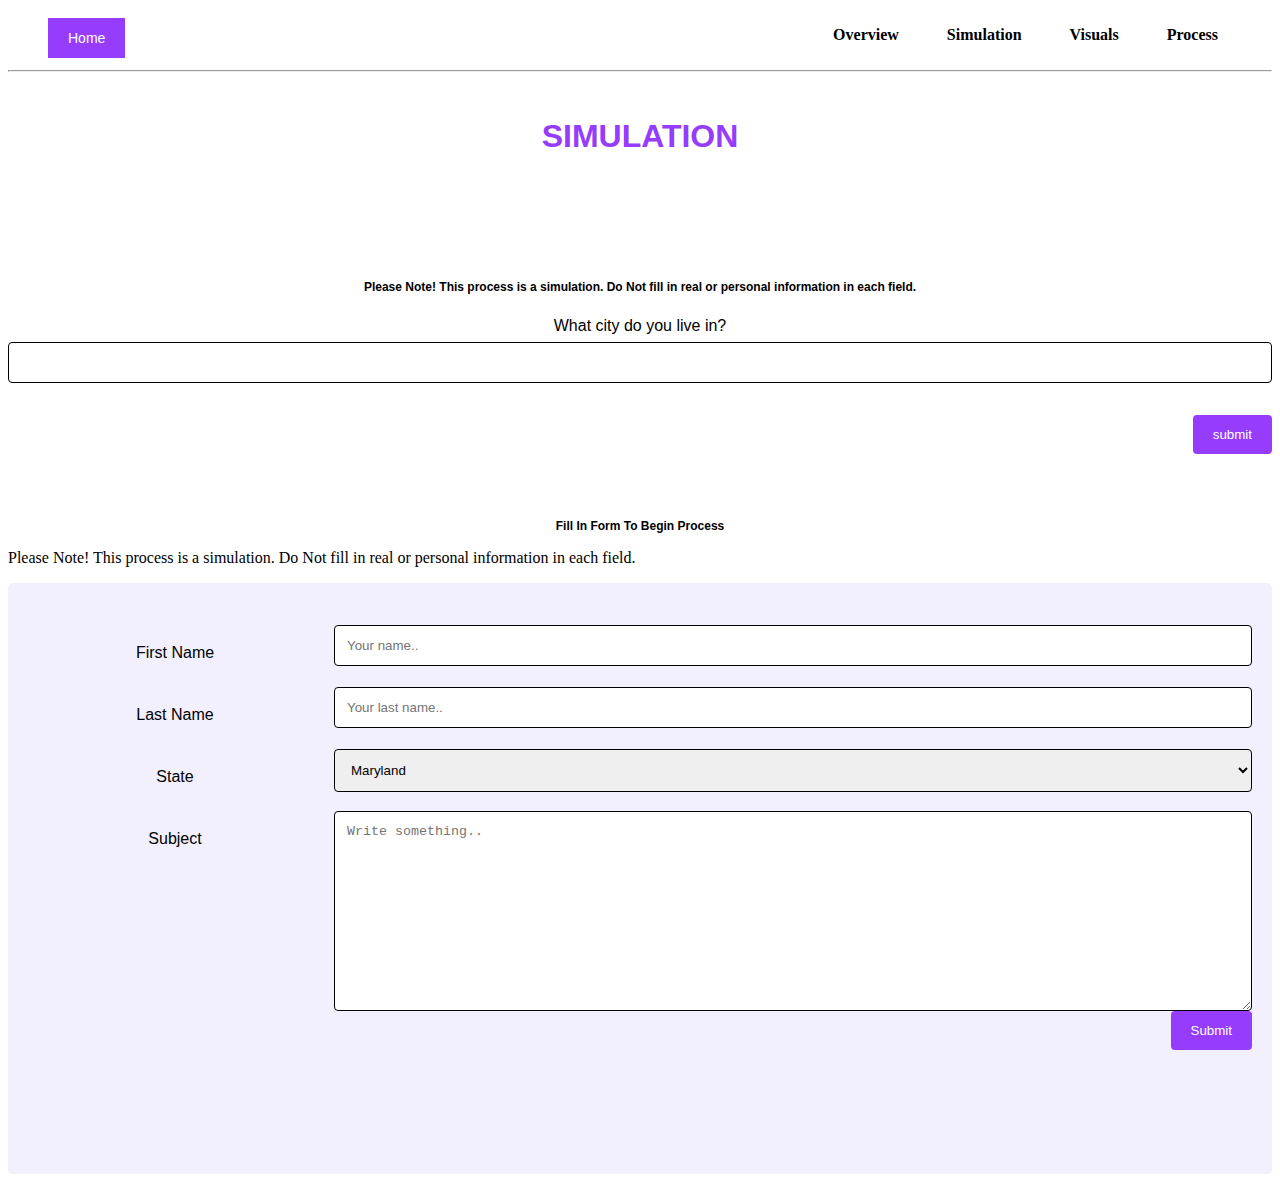
==== form1.html @ e7f319cc "Traceable" ====
<html>

<head>

  <meta charset='utf-8'/>
  <meta name="viewpoint" content="width=device-width, intial-scale=1.0">

  <ul>
    <button href="index.html" class="button">Home</button>
    <li><a href="../Website Design/ProcessPage.html">Process</a></li>
    <li><a href="#Visuals">Visuals</a></li>
    <li><a href="../Website Design/form1.html">Simulation</a></li>
    <li><a href="../Website Design/Overview.html">Overview</a></li>
  </ul>

  <hr></hr>

  <h1>SIMULATION</h1>

<h2> Please Note! This process is a simulation. Do Not fill in real or personal
     information in each field. </h2>

  <link rel="stylesheet" href="style2.css">
 </head>

<body>

  <form action="/action_page.php">
    What city do you live in?<br>
    <input type="text" name="Response" value="">
    <br><br>
    <input type="submit" value="submit">
</form>

<h2>Fill In Form To Begin Process</h2>
<p>Please Note! This process is a simulation. Do Not fill in real or personal
     information in each field.</p>

<div class="container">
  <form action="/action_page.php">
    <div class="row">
      <div class="col-25">
        <label for="fname">First Name</label>
      </div>
      <div class="col-75">
        <input type="text" id="fname" name="firstname" placeholder="Your name..">
      </div>
    </div>
    <div class="row">
      <div class="col-25">
        <label for="lname">Last Name</label>
      </div>
      <div class="col-75">
        <input type="text" id="lname" name="lastname" placeholder="Your last name..">
      </div>
    </div>
    <div class="row">
      <div class="col-25">
        <label for="State">State</label>
      </div>
      <div class="col-75">
        <select id="State" name="State">
          <option value="Maryland">Maryland</option>
          <option value="canada">Canada</option>
          <option value="usa">USA</option>
        </select>
      </div>
    </div>
    <div class="row">
      <div class="col-25">
        <label for="subject">Subject</label>
      </div>
      <div class="col-75">
        <textarea id="subject" name="subject" placeholder="Write something.." style="height:200px"></textarea>
      </div>
    </div>
    <div class="row">
      <input type="Submit" value="Submit">
    </div>
  </form>
</div>












</body>
---- style2.css ----
.button {
  background-color: #963cfc;
  border: none;
  color: white;
  padding: 12px 20px;
  text-align: center;
  margin-left: 00px;
  margin-right: 200px;
  margin-top: 10px;
  font-size: 14px;
  list-style-type: none;

}

li {
float: right;
font-family: 'clear sans';
font-style:
}

a {
display: inline-block;
padding: 14px;
}

ul {
 list-style-type: none;
 margin: 0;
 padding-right: 30px;
 overflow: hidden;
 font-weight: bold;

}

li {
 float: right;
}

li a {
 display: block;
 color: black;
 text-align: center;
 padding: 18px 24px;
 text-decoration: none;
}

li a:hover {
 color: #963cfc;
}



h1 {
  position: relative;
  margin-bottom: 3.5em;
  margin-top: 1em;
  line-height: 2em;
  text-align:center;
  font-family: sans-serif;
  color: #963cfc;
}

h2 {
  position: relative;
  /* margin-bottom: .5em;
  margin-top: .5em;
  line-height: .5em; */
  text-align:center;
  font-family: sans-serif;
  color: #000000;
  font-size: 12px;
}

form {
  position: relative;
  margin-bottom: 6.5em;
  margin-top: 1em;
  line-height: 2em;
  text-align:center;
  font-family: sans-serif;
  color: #000000;
}

* {
    box-sizing: border-box;
}

input[type=text], select, textarea {
    width: 100%;
    padding: 12px;
    border: 1px solid black;
    border-radius: 4px;
    resize: vertical;
}

label {
    padding: 12px 12px 12px 0;
    display: inline-block;
}

input[type=submit] {
    background-color: #963cfc;
    color: white;
    padding: 12px 20px;
    border: none;
    border-radius: 4px;
    cursor: pointer;
    float: right;
}

input[type=submit]:hover {
    background-color: #77f04a;
}

.container {
    border-radius: 5px;
    background-color: #F2F0FF;
    padding: 20px;
}

.col-25 {
    float: left;
    width: 25%;
    margin-top: 6px;
}

.col-75 {
    float: left;
    width: 75%;
    margin-top: 6px;
}

/* Clear floats after the columns */
.row:after {
    content: "";
    display: table;
    clear: both;
}

::-webkit-scrollbar {width: 6px;}
::-webkit-scrollbar-track {
  background-color: rgba(25, 25, 25, 0.2);

}
::-webkit-scrollbar-thumb {
  background-color:  #963cfc;
}
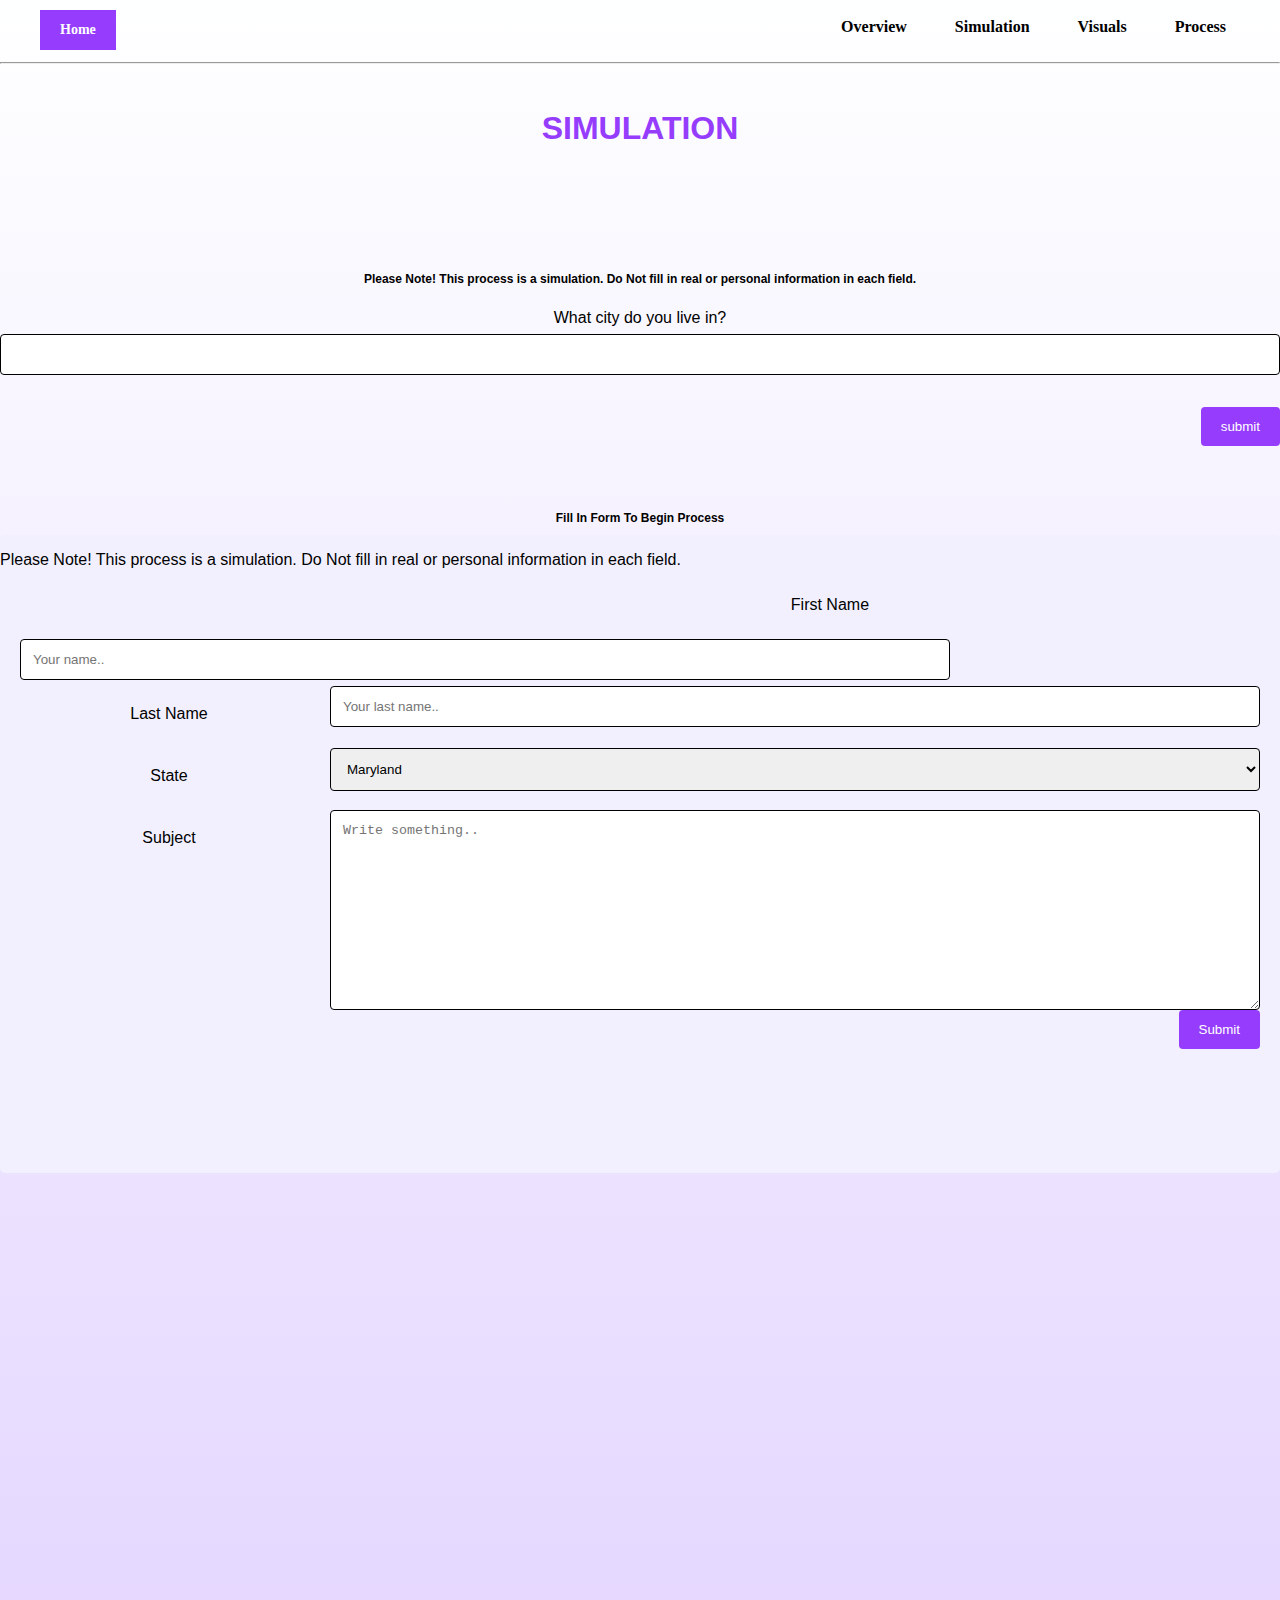
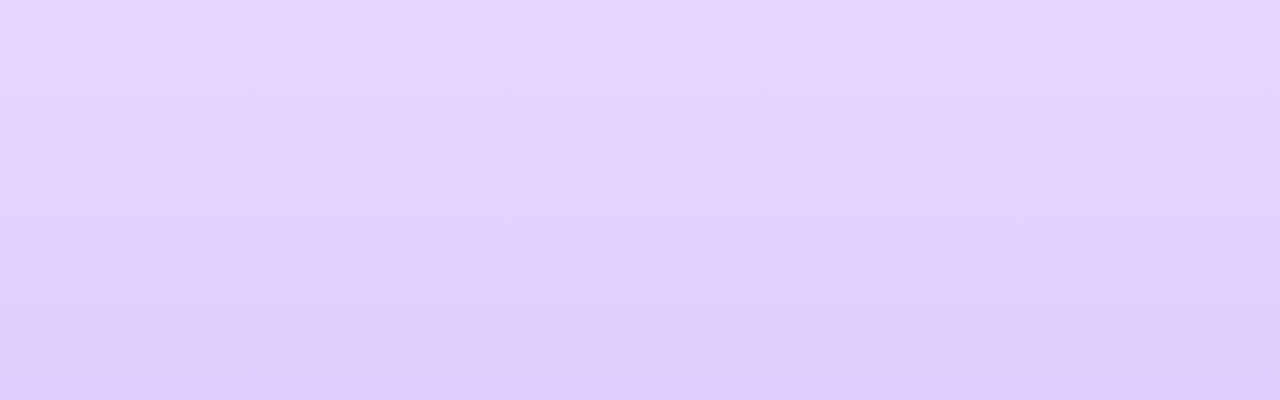
==== commit 31d8455a: "New Updates" ====
--- a/form1.html
+++ b/form1.html
@@ -4,10 +4,12 @@
 <head>
 
   <meta charset='utf-8'/>
-  <meta name="viewpoint" content="width=device-width, intial-scale=1.0">
+  <meta name='viewport' content='initial-scale=1,maximum-scale=1,user-scalable=no' />
+   <link rel="stylesheet" href="stylefinal.css">
+ </head>
 
   <ul>
-    <button href="index.html" class="button">Home</button>
+    <a href="index.html" class="button1">Home</a></button>
     <li><a href="../Website Design/ProcessPage.html">Process</a></li>
     <li><a href="#Visuals">Visuals</a></li>
     <li><a href="../Website Design/form1.html">Simulation</a></li>
@@ -21,8 +23,7 @@
 <h2> Please Note! This process is a simulation. Do Not fill in real or personal
      information in each field. </h2>
 
-  <link rel="stylesheet" href="style2.css">
- </head>
+
 
 <body>
 
--- a/stylefinal.css
+++ b/stylefinal.css
@@ -0,0 +1,356 @@
+html, body {
+  margin: 0;
+  padding: 0;
+}
+body {
+  width: 100%;
+  height: 2000px;
+  background-image: linear-gradient(#FEFFFF, #DFCEFF);
+    hsla(0,0%,0%,.3);
+  }
+  /* .zoom {
+    zoom: 100%;
+  } */
+
+  .button1 {
+    background-color: #963cfc;
+    border: none;
+    text-decoration: none;
+    font-family: 'clear sans';
+    padding: 12px 20px;
+    text-align: center;
+    margin-left: 00px;
+    margin-right: 200px;
+    margin-top: 10px;
+    font-size: 14px;
+    list-style-type: none;
+    color: white;
+  }
+
+
+
+li {
+  float: right;
+  font-family: 'clear sans';
+  font-style:
+}
+
+a {
+  display: inline-block;
+  padding: 14px;
+}
+
+ul {
+   list-style-type: none;
+   margin: 0;
+   padding-right: 30px;
+   overflow: hidden;
+   font-weight: bold;
+
+}
+
+li {
+   float: right;
+}
+
+li a {
+   display: block;
+   color: black;
+   text-align: center;
+   padding: 18px 24px;
+   text-decoration: none;
+}
+
+li a:hover {
+   color: #963cfc;
+}
+
+img {
+  display: block;
+  margin-left: auto;
+  margin-right: auto;
+  margin-top: 150px;
+
+}
+
+$div {
+  width: 100%;
+  height: 100vh;
+  background: #111;
+}
+
+::-webkit-scrollbar {width: 6px;}
+::-webkit-scrollbar-track {
+  background-color: rgba(25, 25, 25, 0.2);
+
+}
+::-webkit-scrollbar-thumb {
+  background-color:  #963cfc;
+}
+
+
+#container {
+  display: flex;
+  align-items: center;
+  justify-content: center;
+}
+
+#scroll-down-container {
+  text-align: center;
+  font-style: normal;
+  font-weight: bold;
+  font-family: sans-serif;
+  font-size: 20px;
+  p{
+    color:black;
+    margin: 0;
+  }
+}
+
+.arrow {
+  display: inline-block;
+  background-color: #963cfc;
+  border-radius: 10px;
+  width:30px;
+  height:4px;
+  position: relative;
+  top: 10px;
+  left: 10px;
+  margin-bottom: 100px;
+}
+
+#point1 {
+  transform-origin: 0% 50%;
+  animation: anim1 .3s ease infinite alternate;
+
+}
+
+#point2 {
+  transform-origin: 100% 50%;
+  animation: anim2 .3s ease infinite alternate;
+}
+
+@keyframes anim1 {
+  from {transform: translateX(7px) rotate(30deg);}
+  to {transform: translateX(4px) rotate(10deg);}
+}
+
+@keyframes anim2 {
+  from {transform: translateX(-7px) rotate(-30deg);}
+  to {transform: translateX(-4px) rotate(-10deg);}
+}
+
+/* .button2 {
+  background-color: #963cfc;
+  border: none;
+  color: white;
+  padding: 12px 20px;
+  text-align: center;
+  margin: 0 auto;
+  font-size: 20px;
+  display: block;
+  list-style-type: none;
+  position: relative;
+
+} */
+
+.button2
+{
+  background-color: #963cfc;
+  border: none;
+
+  padding: 12px 20px;
+  text-align: center;
+  margin: 0 auto;
+  font-size: 20px;
+  display: block;
+
+  list-style-type: none;
+  position: relative;
+}
+
+.button2 a {
+    color: white;
+    text-decoration: none;
+}
+
+/* .button2.relative{
+  top: 50px;
+  position: relative;
+
+} */
+
+h1 {
+  position: relative;
+  margin-bottom: 3.5em;
+  margin-top: 1em;
+  line-height: 2em;
+  text-align:center;
+  font-family: sans-serif;
+  color: #963cfc;
+}
+
+h2 {
+  position: relative;
+  /* margin-bottom: .5em;
+  margin-top: .5em;
+  line-height: .5em; */
+  text-align:center;
+  font-family: sans-serif;
+  color: #000000;
+  font-size: 12px;
+}
+
+form {
+  position: relative;
+  margin-bottom: 6.5em;
+  margin-top: 1em;
+  line-height: 2em;
+  text-align:center;
+  font-family: sans-serif;
+  color: #000000;
+}
+
+* {
+    box-sizing: border-box;
+}
+
+input[type=text], select, textarea {
+    width: 100%;
+    padding: 12px;
+    border: 1px solid black;
+    border-radius: 4px;
+    resize: vertical;
+}
+
+label {
+    padding: 12px 12px 12px 0;
+    display: inline-block;
+}
+
+input[type=submit] {
+    background-color: #963cfc;
+    color: white;
+    padding: 12px 20px;
+    border: none;
+    border-radius: 4px;
+    cursor: pointer;
+    float: right;
+}
+
+input[type=submit]:hover {
+    background-color: #77f04a;
+}
+
+.container {
+    border-radius: 5px;
+    background-color: #F2F0FF;
+    padding: 20px;
+}
+
+.col-25 {
+    float: left;
+    width: 25%;
+    margin-top: 6px;
+}
+
+.col-75 {
+    float: left;
+    width: 75%;
+    margin-top: 6px;
+}
+
+/* Clear floats after the columns */
+.row:after {
+    content: "";
+    display: table;
+    clear: both;
+}
+
+::-webkit-scrollbar {width: 6px;}
+::-webkit-scrollbar-track {
+  background-color: rgba(25, 25, 25, 0.2);
+
+}
+::-webkit-scrollbar-thumb {
+  background-color:  #963cfc;
+}
+
+p {
+   float: left;
+   font-family: sans-serif;
+   font-style: normal;
+   font-weight: normal;
+   font-size: 16px;
+   margin-left: auto;
+   margin-right: auto;
+ }
+
+#wrapper {
+ margin-left: 200px;
+   margin-right: 200px;
+   margin-top: 20px;
+
+}
+ .card {
+ background: #fff;
+ border-radius: 2px;
+ display: inline-block;
+ height: 300px;
+ margin: 1rem;
+ width: 300px;
+ overflow-y: scroll;
+ box-shadow: 0 19px 38px rgba(0,0,0,0.30), 0 15px 12px rgba(0,0,0,0.22);
+ /* word-break: break-all; */
+ text-align: center;
+}
+
+.card-1 {
+ box-shadow: 0 19px 38px rgba(0,0,0,0.30), 0 15px 12px rgba(0,0,0,0.22);
+ transition: all 0.3s cubic-bezier(.25,.8,.25,1);
+ overflow-y: scroll;
+ /* word-break: break-all; */
+ text-align: center;
+
+}
+
+.card-2 {
+ box-shadow: 0 19px 38px rgba(0,0,0,0.30), 0 15px 12px rgba(0,0,0,0.22);
+   transition: all 0.3s cubic-bezier(.25,.8,.25,1);
+   overflow-y: scroll;
+   word-break: break-all;s
+
+}
+
+.card-3 {
+ box-shadow: 0 19px 38px rgba(0,0,0,0.30), 0 15px 12px rgba(0,0,0,0.22);
+ overflow-y: scroll;
+ word-break: break-all;
+}
+
+.card-4{
+ box-shadow: 0 19px 38px rgba(0,0,0,0.30), 0 15px 12px rgba(0,0,0,0.22);
+ overflow-y: scroll;
+ word-break: break-all;
+}
+
+.card-5 {
+ box-shadow: 0 19px 38px rgba(0,0,0,0.30), 0 15px 12px rgba(0,0,0,0.22);
+ overflow-y: scroll;
+ word-break: break-all;
+}
+.card-6 {
+ box-shadow: 0 19px 38px rgba(0,0,0,0.30), 0 15px 12px rgba(0,0,0,0.22);
+ overflow-y: scroll;
+ word-break: break-all;
+}
+
+::-webkit-scrollbar {width: 6px;}
+::-webkit-scrollbar-track {
+ background-color: rgba(25, 25, 25, 0.2);
+
+
+}
+::-webkit-scrollbar-thumb {
+ background-color:  #963cfc;
+}
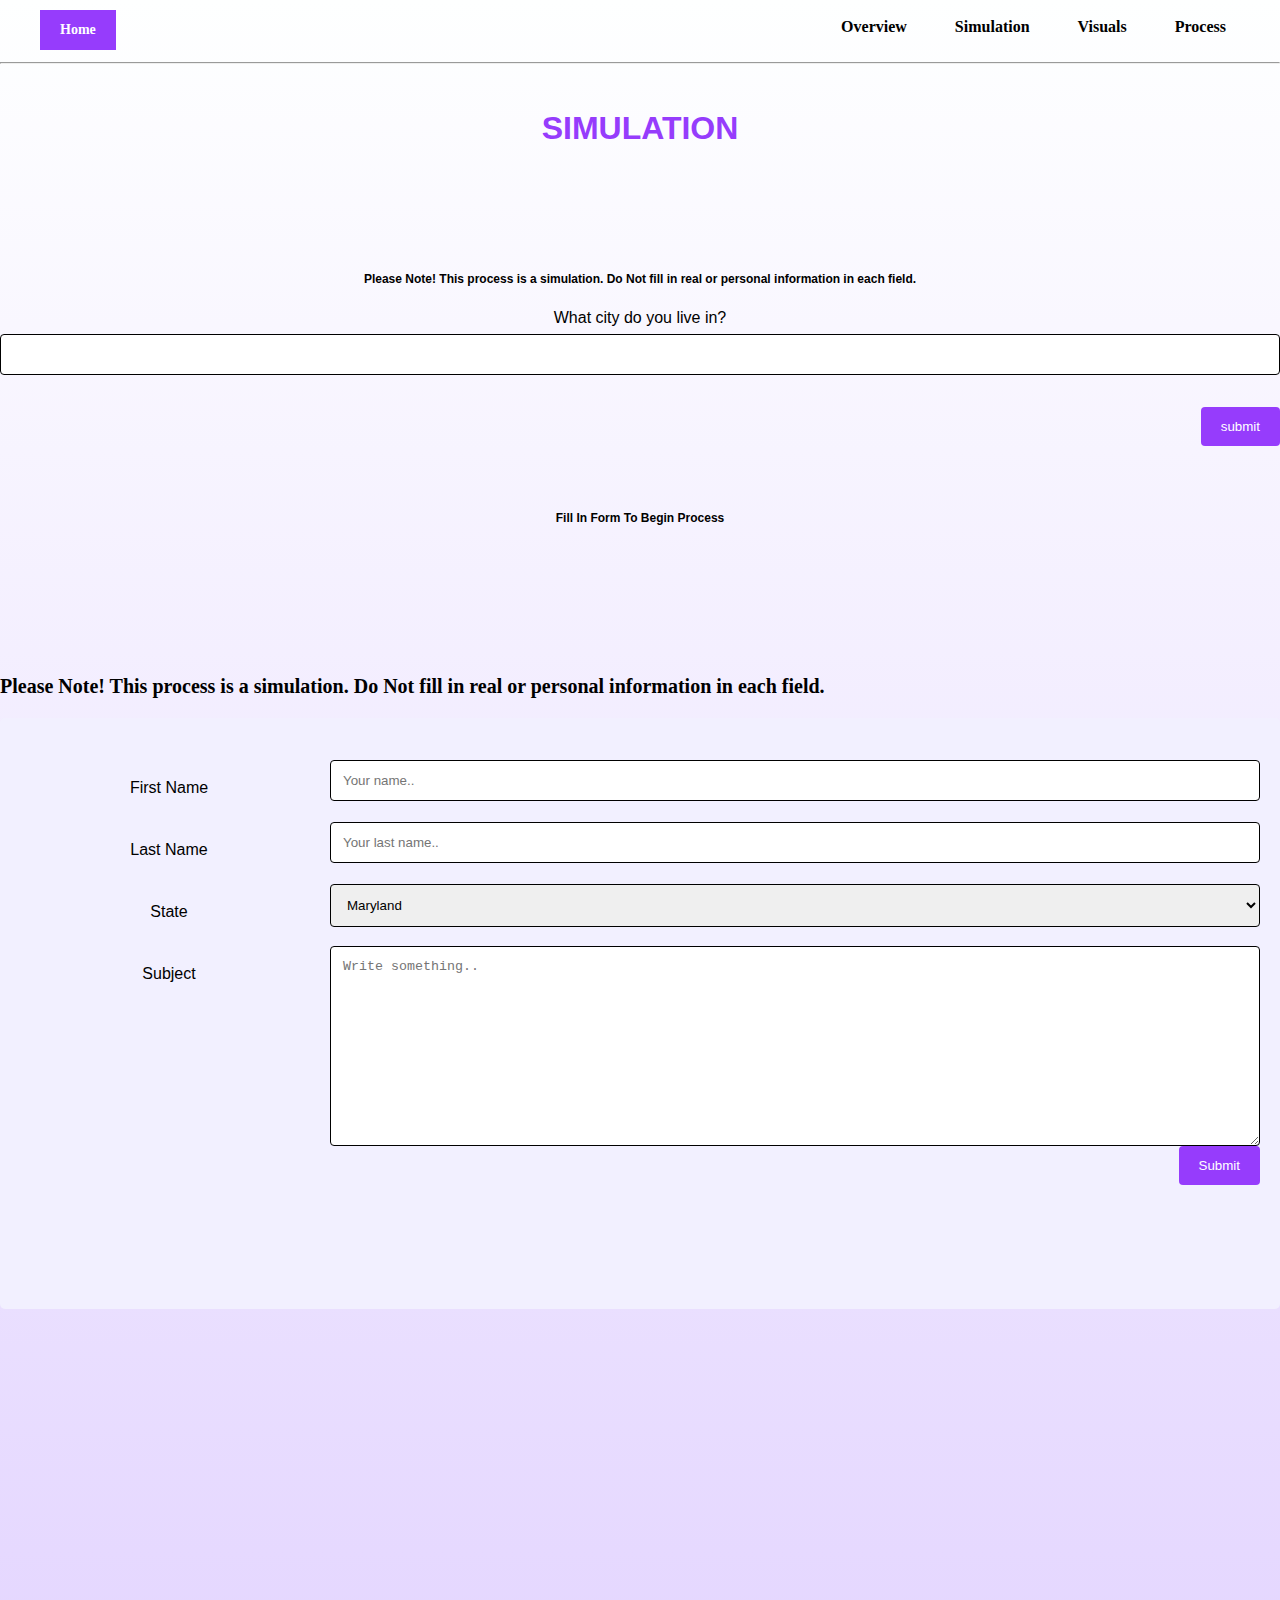
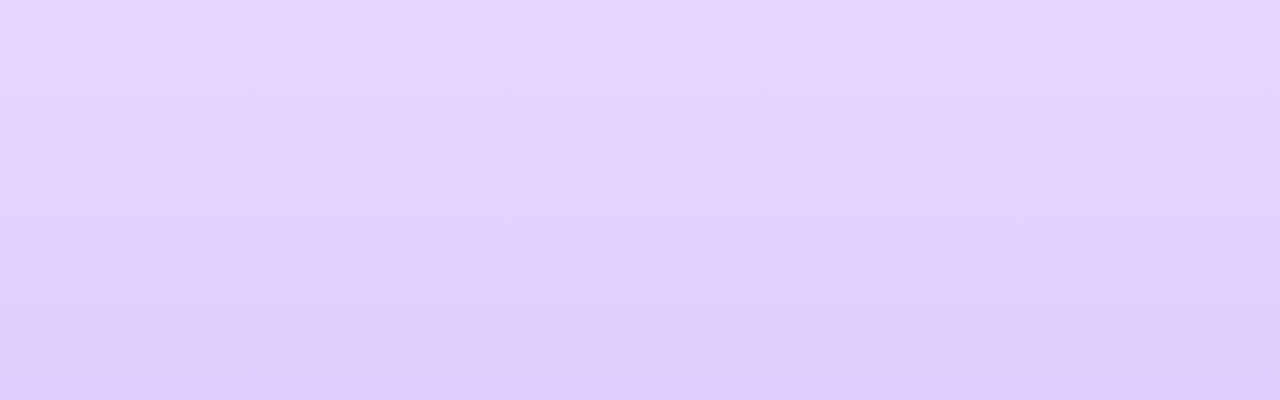
==== commit 6489bfaa: "1:40 updates" ====
--- a/form1.html
+++ b/form1.html
@@ -11,7 +11,7 @@
   <ul>
     <a href="index.html" class="button1">Home</a></button>
     <li><a href="../Website Design/ProcessPage.html">Process</a></li>
-    <li><a href="#Visuals">Visuals</a></li>
+    <li><a href="Visuals.html">Visuals</a></li>
     <li><a href="../Website Design/form1.html">Simulation</a></li>
     <li><a href="../Website Design/Overview.html">Overview</a></li>
   </ul>
--- a/stylefinal.css
+++ b/stylefinal.css
@@ -28,6 +28,7 @@
   }
 
 
+}
 
 li {
   float: right;
@@ -46,6 +47,7 @@
    padding-right: 30px;
    overflow: hidden;
    font-weight: bold;
+   font-family: 'Clear Sans';
 
 }
 
@@ -277,21 +279,52 @@
 }
 
 p {
-   float: left;
-   font-family: sans-serif;
-   font-style: normal;
-   font-weight: normal;
-   font-size: 16px;
-   margin-left: auto;
-   margin-right: auto;
+  font-family: sans-serif;
+  font-style: normal;
+  font-weight: bold;
+  font-size: 20px;
+  font-family: 'clear sans';
+  margin-left: auto;
+  margin-right: auto;
+  margin-top: 150px;
  }
 
 #wrapper {
- margin-left: 200px;
+   margin-left: 200px;
    margin-right: 200px;
    margin-top: 20px;
 
 }
+
+h3 {
+  font-family: 'Clear Sans';
+  font-weight: 300;
+  text-align: center;
+  font-size: 14px;
+  margin-left: 20px;
+  text-align: left;
+}
+
+
+h4 {
+  margin-left: ;
+  font-family:'Clear Sans';
+  display: inline-block;
+  position: relative;
+  margin-bottom: 3.5em;
+  margin-top: 1em;
+  line-height: 2em;
+}
+
+h6 {
+
+  font-family:'Clear Sans';
+  text-align: center;
+  font-weight: 300;
+  font-size: 18px;
+
+}
+
  .card {
  background: #fff;
  border-radius: 2px;
@@ -345,6 +378,47 @@
  word-break: break-all;
 }
 
+.card-7 {
+ box-shadow: 0 19px 38px rgba(0,0,0,0.30), 0 15px 12px rgba(0,0,0,0.22);
+ overflow-y: scroll;
+ word-break: break-all;
+}
+.card-8 {
+ box-shadow: 0 19px 38px rgba(0,0,0,0.30), 0 15px 12px rgba(0,0,0,0.22);
+ overflow-y: scroll;
+ word-break: break-all;
+}
+
+.card-9 {
+ box-shadow: 0 19px 38px rgba(0,0,0,0.30), 0 15px 12px rgba(0,0,0,0.22);
+ overflow-y: scroll;
+ word-break: break-all;
+}
+
+.card-10 {
+ box-shadow: 0 19px 38px rgba(0,0,0,0.30), 0 15px 12px rgba(0,0,0,0.22);
+ overflow-y: scroll;
+ word-break: break-all;
+}
+
+.card-11 {
+ box-shadow: 0 19px 38px rgba(0,0,0,0.30), 0 15px 12px rgba(0,0,0,0.22);
+ overflow-y: scroll;
+ word-break: break-all;
+}
+
+.card-12 {
+ box-shadow: 0 19px 38px rgba(0,0,0,0.30), 0 15px 12px rgba(0,0,0,0.22);
+ overflow-y: scroll;
+ word-break: break-all;
+}
+
+.card-13 {
+ box-shadow: 0 19px 38px rgba(0,0,0,0.30), 0 15px 12px rgba(0,0,0,0.22);
+ overflow-y: scroll;
+ word-break: break-all;
+}
+
 ::-webkit-scrollbar {width: 6px;}
 ::-webkit-scrollbar-track {
  background-color: rgba(25, 25, 25, 0.2);
@@ -354,3 +428,7 @@
 ::-webkit-scrollbar-thumb {
  background-color:  #963cfc;
 }
+
+.img2 {
+  margin-top: 40px;
+}
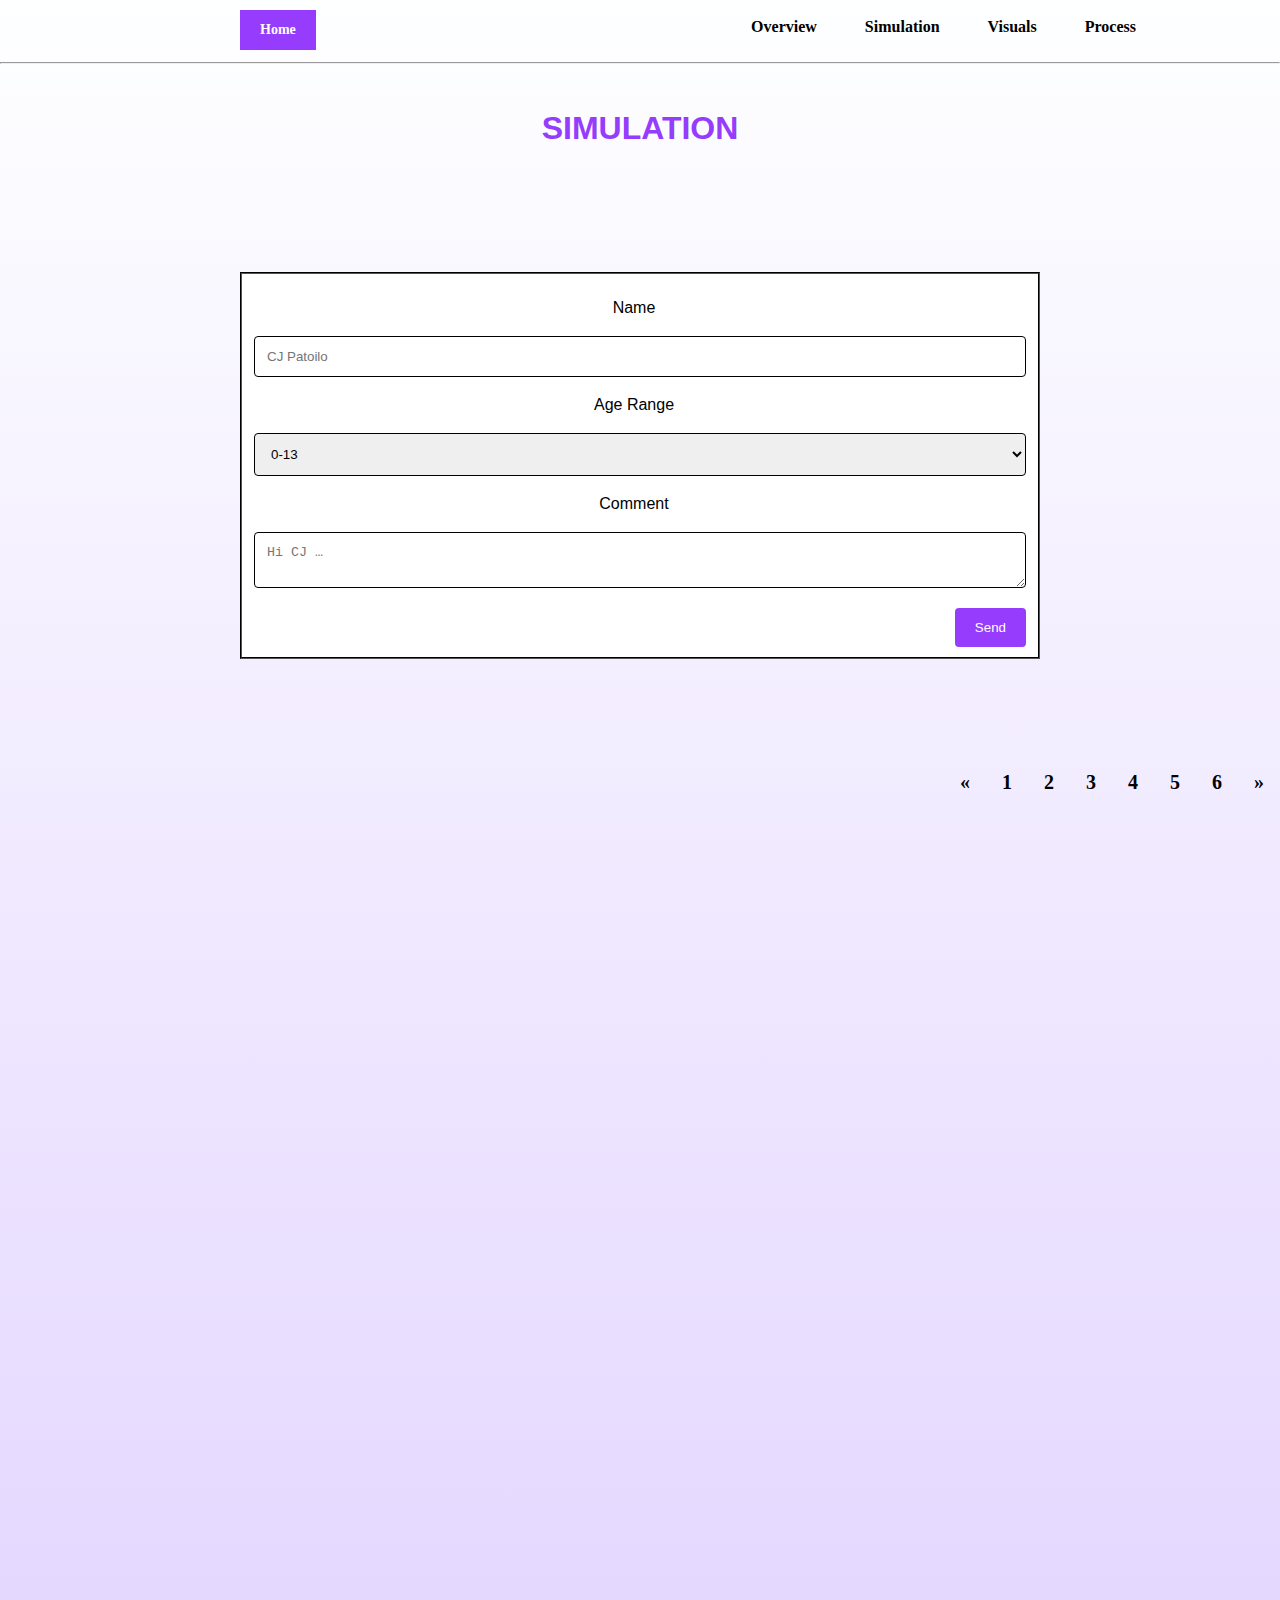
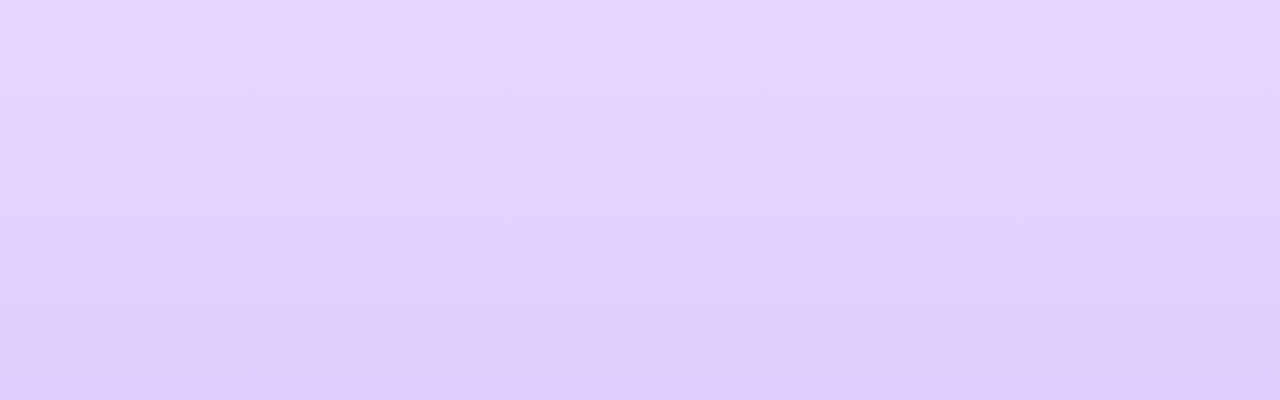
==== commit f8128cec: "Traceable Updates" ====
--- a/form1.html
+++ b/form1.html
@@ -20,66 +20,46 @@
 
   <h1>SIMULATION</h1>
 
-<h2> Please Note! This process is a simulation. Do Not fill in real or personal
-     information in each field. </h2>
+<!-- <h2> Please Note! This process is a simulation. Do Not fill in real or personal
+     information in each field. </h2> -->
 
 
 
 <body>
 
-  <form action="/action_page.php">
-    What city do you live in?<br>
-    <input type="text" name="Response" value="">
-    <br><br>
-    <input type="submit" value="submit">
+
+
+<form>
+  <fieldset>
+    <label for="nameField">Name</label>
+    <input type="text" placeholder="CJ Patoilo" id="nameField">
+    <label for="ageRangeField">Age Range</label>
+    <select id="ageRangeField">
+      <option value="0-13">0-13</option>
+      <option value="14-17">14-17</option>
+      <option value="18-23">18-23</option>
+      <option value="24+">24+</option>
+    </select>
+    <label for="commentField">Comment</label>
+    <textarea placeholder="Hi CJ …" id="commentField"></textarea>
+    <div class="float-right">
+      <!-- <input type="checkbox" id="confirmField"> -->
+      <!-- <label class="label-inline" for="confirmField">Send a copy to yourself</label> -->
+    </div>
+    <input class="button-primary" type="submit" value="Send">
+  </fieldset>
 </form>
 
-<h2>Fill In Form To Begin Process</h2>
-<p>Please Note! This process is a simulation. Do Not fill in real or personal
-     information in each field.</p>
 
-<div class="container">
-  <form action="/action_page.php">
-    <div class="row">
-      <div class="col-25">
-        <label for="fname">First Name</label>
-      </div>
-      <div class="col-75">
-        <input type="text" id="fname" name="firstname" placeholder="Your name..">
-      </div>
-    </div>
-    <div class="row">
-      <div class="col-25">
-        <label for="lname">Last Name</label>
-      </div>
-      <div class="col-75">
-        <input type="text" id="lname" name="lastname" placeholder="Your last name..">
-      </div>
-    </div>
-    <div class="row">
-      <div class="col-25">
-        <label for="State">State</label>
-      </div>
-      <div class="col-75">
-        <select id="State" name="State">
-          <option value="Maryland">Maryland</option>
-          <option value="canada">Canada</option>
-          <option value="usa">USA</option>
-        </select>
-      </div>
-    </div>
-    <div class="row">
-      <div class="col-25">
-        <label for="subject">Subject</label>
-      </div>
-      <div class="col-75">
-        <textarea id="subject" name="subject" placeholder="Write something.." style="height:200px"></textarea>
-      </div>
-    </div>
-    <div class="row">
-      <input type="Submit" value="Submit">
-    </div>
-  </form>
+<div class="pagination">
+  <a href="#">&laquo;</a>
+  <a href="#">1</a>
+  <a href="#">2</a>
+  <a href="#">3</a>
+  <a href="#">4</a>
+  <a href="#">5</a>
+  <a href="#">6</a>
+  <a href="#">&raquo;</a>
 </div>
 
 
@@ -91,6 +71,4 @@
 
 
 
-
-
 </body>
--- a/stylefinal.css
+++ b/stylefinal.css
@@ -19,7 +19,7 @@
     font-family: 'clear sans';
     padding: 12px 20px;
     text-align: center;
-    margin-left: 00px;
+    margin-left: 200px;
     margin-right: 200px;
     margin-top: 10px;
     font-size: 14px;
@@ -44,7 +44,7 @@
 ul {
    list-style-type: none;
    margin: 0;
-   padding-right: 30px;
+   padding-right: 120px;
    overflow: hidden;
    font-weight: bold;
    font-family: 'Clear Sans';
@@ -64,7 +64,7 @@
 }
 
 li a:hover {
-   color: #963cfc;
+   color: #77f04a;
 }
 
 img {
@@ -305,8 +305,18 @@
   text-align: left;
 }
 
-
 h4 {
+  margin-left: ;
+  font-family:'Clear Sans';
+  display: inline-block;
+  position: relative;
+  margin-bottom: 3.5em;
+  margin-top: 1em;
+  line-height: 2em;
+}
+
+
+h5 {
   margin-left: ;
   font-family:'Clear Sans';
   display: inline-block;
@@ -432,3 +442,88 @@
 .img2 {
   margin-top: 40px;
 }
+
+
+fieldset {
+    display: block;
+    -webkit-margin-start: 2px;
+    -webkit-margin-end: 2px;
+    -webkit-padding-before: 0.35em;
+    -webkit-padding-start: 0.75em;
+    -webkit-padding-end: 0.75em;
+    -webkit-padding-after: 0.625em;
+    min-width: -webkit-min-content;
+    border-width: 2px;
+    border-style: groove;
+    border-color: black;
+    border-image: initial;
+    width: 800px;
+    background-color: white;
+    margin-left: auto;
+    margin-right:auto;
+}
+
+input[type=text], select, textarea {
+    width: 100%;
+    padding: 12px;
+    border: 1.5px solid black;
+    border-radius: 4px;
+    resize: vertical;
+}
+
+.pagination {
+    display: inline-block;
+    float: right;
+}
+
+.pagination a {
+    color: black;
+    float: left;
+    padding: 8px 16px;
+    text-decoration: none;
+    font-family: 'Clear Sans';
+    font-size: 20px;
+    font-weight: bold;
+
+
+}
+
+input[type=submit] {
+    background-color: #963cfc;
+    color: white;
+    padding: 12px 20px;
+    border: none;
+    border-radius: 4px;
+    cursor: pointer;
+    float: right;
+    margin-top: 20px;
+}
+
+.pagination:hover a {
+   color: #77f04a;
+}
+
+.Overview {
+
+  float: left;
+  font-family: 'Clear Sans';
+  font-style: normal;
+  font-weight: normal;
+  font-size: 16px;
+  padding-left: 200px;
+  padding-right: 300px;
+  padding-top: 30px;
+}
+.OverviewHeader {
+
+  float: left;
+  font-family: sans-serif;
+  font-style: normal;
+  font-weight: bold;
+  font-size: 20px;
+  padding-left: 220px;
+  padding-right: 200px;
+  padding-top: 30px;
+
+
+}
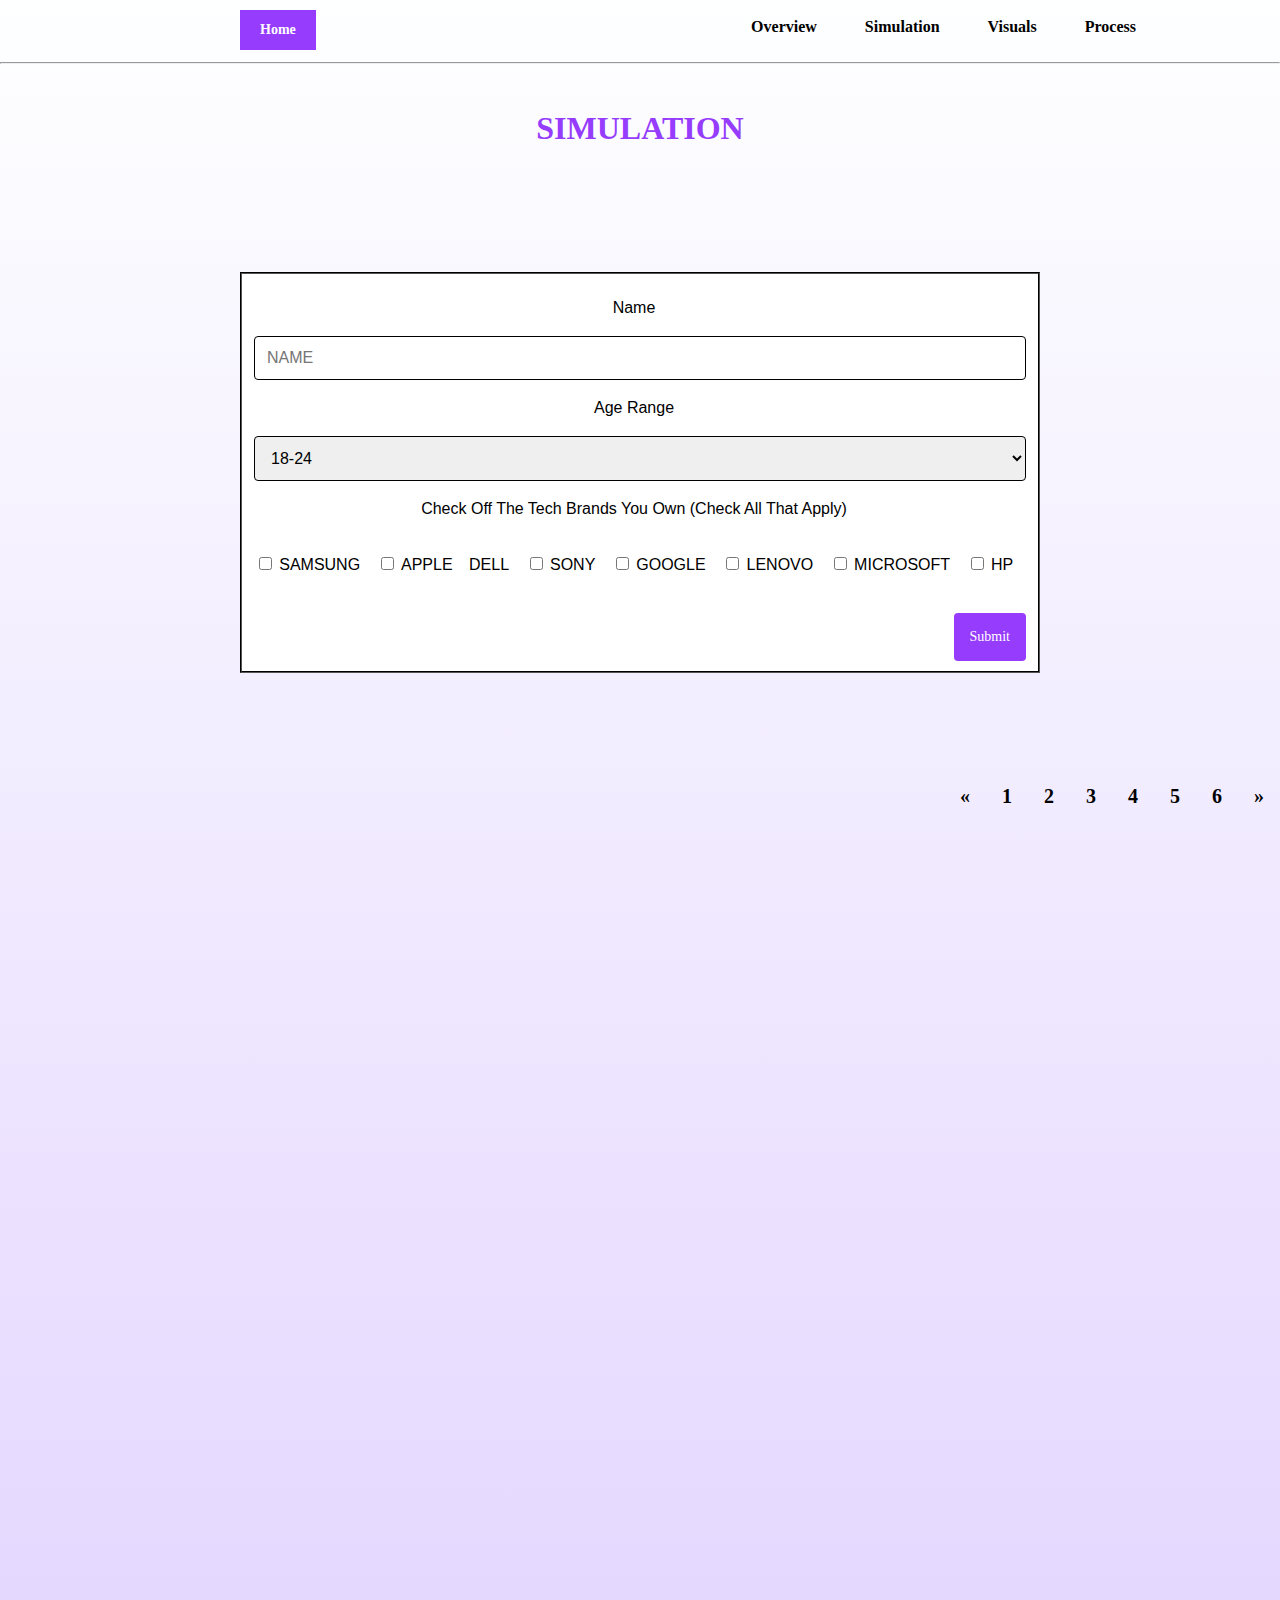
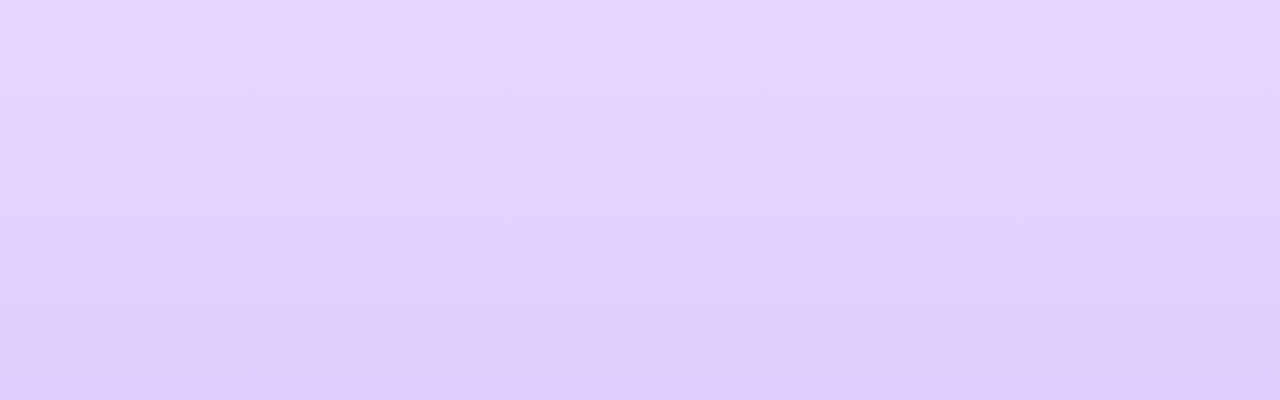
==== commit 636623c6: "Traceable 11:51 Updates" ====
--- a/form1.html
+++ b/form1.html
@@ -8,13 +8,13 @@
    <link rel="stylesheet" href="stylefinal.css">
  </head>
 
-  <ul>
-    <a href="index.html" class="button1">Home</a></button>
-    <li><a href="../Website Design/ProcessPage.html">Process</a></li>
-    <li><a href="Visuals.html">Visuals</a></li>
-    <li><a href="../Website Design/form1.html">Simulation</a></li>
-    <li><a href="../Website Design/Overview.html">Overview</a></li>
-  </ul>
+ <ul>
+    <a href="index.html" class="button1">Home</a>
+   <li><a href="ProcessPage.html">Process</a></li>
+   <li><a href="Visuals.html">Visuals</a></li>
+   <li><a href="form1.html">Simulation</a></li>
+   <li><a href="Overview.html">Overview</a></li>
+    </ul>
 
   <hr></hr>
 
@@ -25,28 +25,48 @@
 
 
 
-<body>
-
-
-
 <form>
   <fieldset>
     <label for="nameField">Name</label>
-    <input type="text" placeholder="CJ Patoilo" id="nameField">
+    <input type="text" placeholder="NAME" id="nameField">
     <label for="ageRangeField">Age Range</label>
     <select id="ageRangeField">
-      <option value="0-13">0-13</option>
-      <option value="14-17">14-17</option>
-      <option value="18-23">18-23</option>
-      <option value="24+">24+</option>
+      <option value="18-24">18-24</option>
+      <option value="25-39">25-39</option>
+      <option value="27-33">27-33</option>
+      <option value="30-34">30-34</option>
+      <option value="35-39">35-39</option>
+      <option value="40-44">40-44</option>
+      <option value="45-49">45-49</option>
+      <option value="50-54">50-54</option>
+      <option value="65-69">65-69</option>
+      <option value="70-74">70-74</option>
+      <option value="75-79">75-79</option>
+      <option value="80-84">80-84</option>
+      <option value="85-89">85-89</option>
+      <option value="90-94">90-94</option>
+      <option value="95-99">95-99</option>
+      <option value="100-105">100-105</option>
     </select>
-    <label for="commentField">Comment</label>
-    <textarea placeholder="Hi CJ …" id="commentField"></textarea>
-    <div class="float-right">
-      <!-- <input type="checkbox" id="confirmField"> -->
-      <!-- <label class="label-inline" for="confirmField">Send a copy to yourself</label> -->
+    <label for="checkbox">Check Off The Tech Brands You Own (Check All That Apply)</label>
+    <div class="float-right"><input type="checkbox" id="Brands" name="Tech" value="SAMSUNG">
+  <label for="music">SAMSUNG</label>
+  <input type="checkbox" id="Brands" name="Tech" value="SAMSUNG">
+<label for="music">APPLE</label>
+<label for="music">DELL</label>
+<input type="checkbox" id="Brands" name="Tech" value="SAMSUNG">
+<label for="music">SONY</label>
+<input type="checkbox" id="Brands" name="Tech" value="SAMSUNG">
+<label for="music">GOOGLE</label>
+<input type="checkbox" id="Brands" name="Tech" value="SAMSUNG">
+<label for="music">LENOVO</label>
+<input type="checkbox" id="Brands" name="Tech" value="SAMSUNG">
+<label for="music">MICROSOFT</label>
+<input type="checkbox" id="Brands" name="Tech" value="SAMSUNG">
+<label for="music">HP</label>
     </div>
-    <input class="button-primary" type="submit" value="Send">
+    <!-- <input class="button-primary" type="submit" value="Submit" onclick="form2.html"> -->
+    <a href="form2.html" class="button3">Submit</a>
   </fieldset>
 </form>
 
--- a/stylefinal.css
+++ b/stylefinal.css
@@ -16,7 +16,7 @@
     background-color: #963cfc;
     border: none;
     text-decoration: none;
-    font-family: 'clear sans';
+    font-family: 'Clear Sans';
     padding: 12px 20px;
     text-align: center;
     margin-left: 200px;
@@ -27,6 +27,47 @@
     color: white;
   }
 
+  a.button1:hover {
+
+     background-color: #77f04a;
+
+  }
+
+
+  .button3 {
+      /* background-color: #963cfc;
+      border: none;
+      text-decoration: none;
+      font-family: 'Clear Sans';
+      padding: 10px 18px;
+      text-align: center;
+      /* margin-left: 200px;
+      margin-right: 200px;
+      margin-top: 1px; */
+      /* float:right;
+      font-size: 12px;
+      list-style-type: none;
+      border-radius: 4px;
+      color: white; */
+      background-color: #963cfc;
+      color: white;
+      padding: 8px 16px;
+border: none;
+border-radius: 4px;
+cursor: pointer;
+float: right;
+margin-top: 20px;
+text-decoration: none;
+font-family: 'Clear Sans';
+      font-size: 14px;
+      font-weight: 200;
+
+
+}
+
+a.button3:hover {
+
+   background-color: #77f04a;
 
 }
 
@@ -160,7 +201,7 @@
 {
   background-color: #963cfc;
   border: none;
-
+  font-family: 'Clear Sans';
   padding: 12px 20px;
   text-align: center;
   margin: 0 auto;
@@ -188,8 +229,8 @@
   margin-top: 1em;
   line-height: 2em;
   text-align:center;
-  font-family: sans-serif;
   color: #963cfc;
+  font-family: 'Clear Sans';
 }
 
 h2 {
@@ -485,8 +526,29 @@
     font-size: 20px;
     font-weight: bold;
 
-
-}
+}
+
+input[type=text], select, textarea {
+    width: 100%;
+    padding: 12px;
+    border: 1.5px solid black;
+    border-radius: 4px;
+    resize: vertical;
+    font-size: medium;
+}
+
+ol {
+
+margin-right: auto;
+margin-left: auto;
+padding-bottom: 200px;
+
+}
+.pagination a.active {
+   background-color: #77f04a;
+   color: #963cfc;
+}
+.pagination a:hover:not(.active) { background-color: white; }
 
 input[type=submit] {
     background-color: #963cfc;
@@ -499,9 +561,7 @@
     margin-top: 20px;
 }
 
-.pagination:hover a {
-   color: #77f04a;
-}
+
 
 .Overview {
 
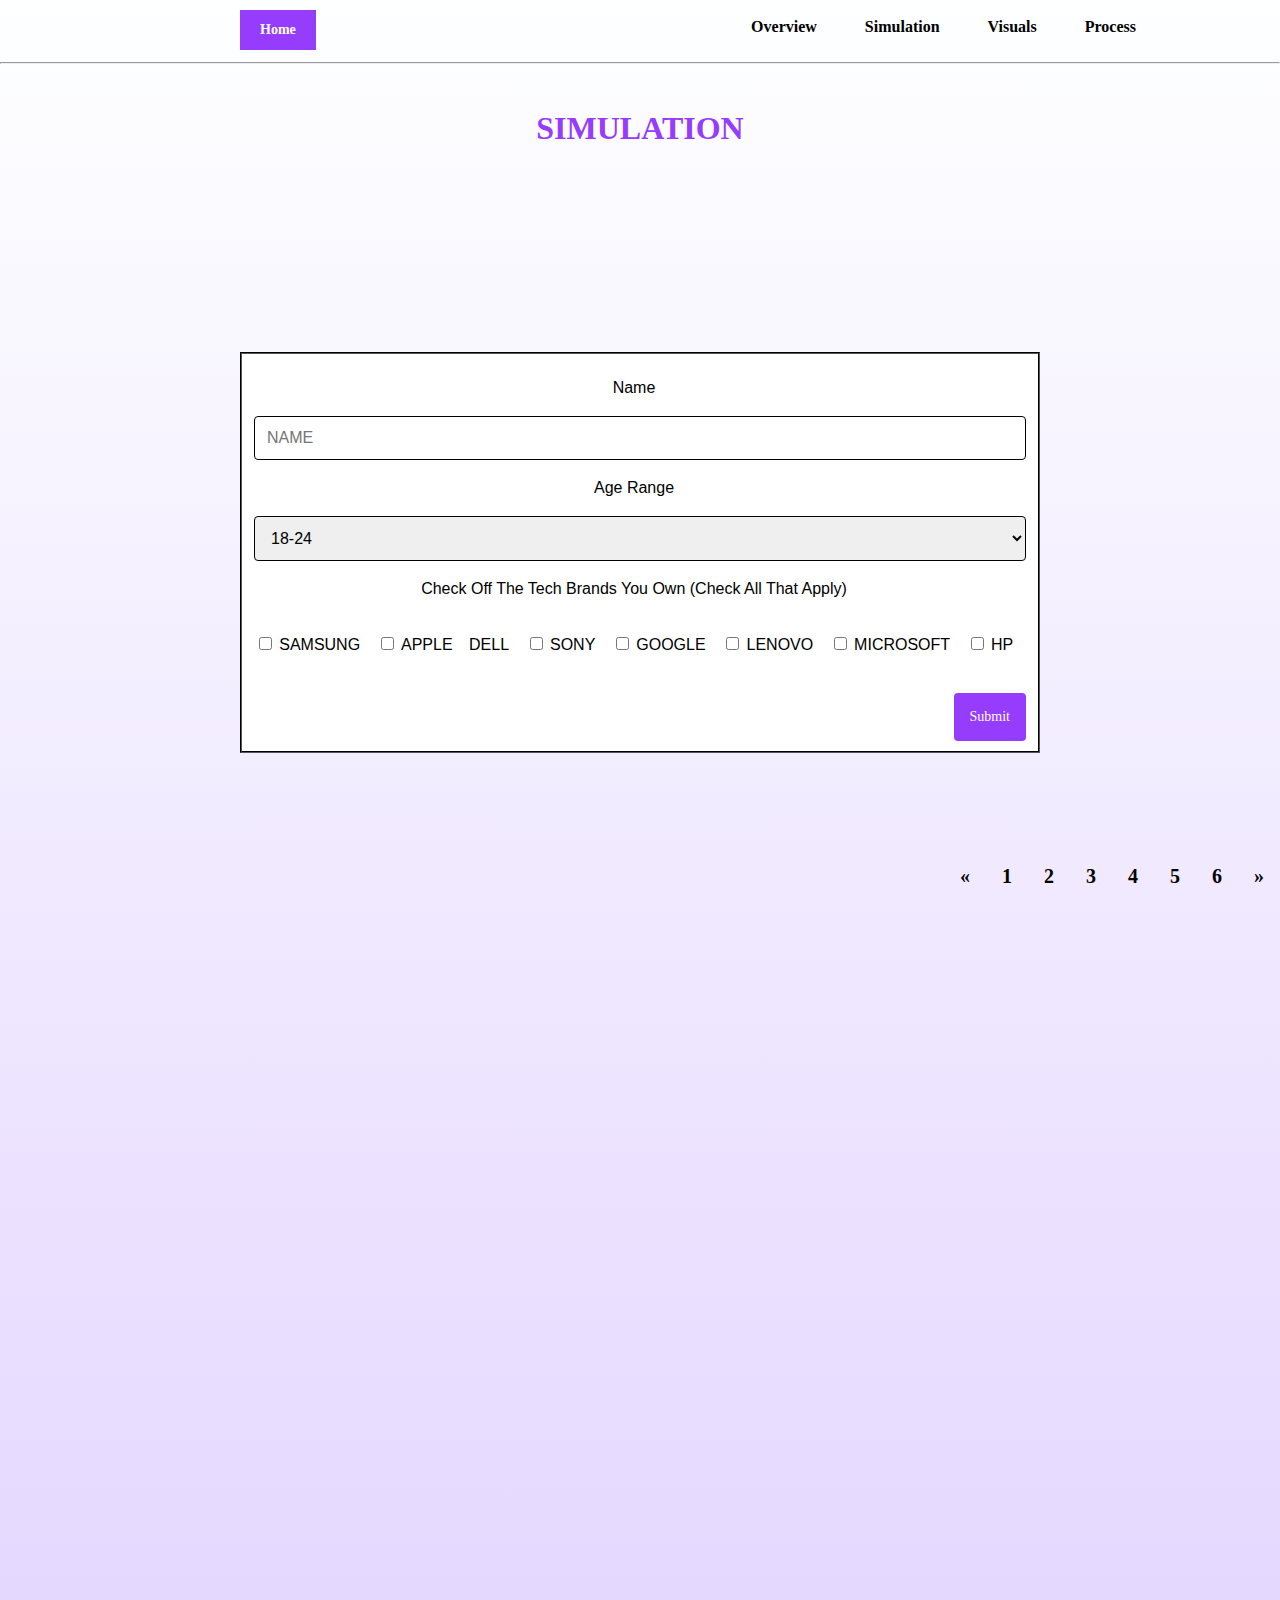
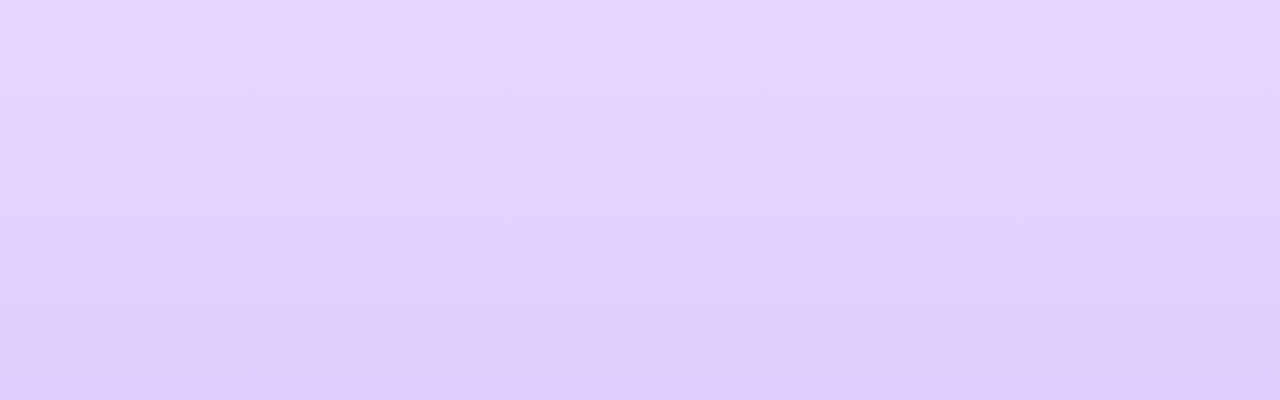
==== commit e9e038a1: "Traceable 2" ====
--- a/form1.html
+++ b/form1.html
@@ -8,8 +8,8 @@
    <link rel="stylesheet" href="stylefinal.css">
  </head>
 
- <ul>
-    <a href="index.html" class="button1">Home</a>
+ <ul class="nav">
+    <a href="index.html" class="button1">Home</a></button>
    <li><a href="ProcessPage.html">Process</a></li>
    <li><a href="Visuals.html">Visuals</a></li>
    <li><a href="form1.html">Simulation</a></li>
@@ -68,13 +68,14 @@
     <!-- <input class="button-primary" type="submit" value="Submit" onclick="form2.html"> -->
     <a href="form2.html" class="button3">Submit</a>
   </fieldset>
+
 </form>
 
 
 <div class="pagination">
   <a href="#">&laquo;</a>
   <a href="#">1</a>
-  <a href="#">2</a>
+  <a href="form2.html">2</a>
   <a href="#">3</a>
   <a href="#">4</a>
   <a href="#">5</a>
--- a/stylefinal.css
+++ b/stylefinal.css
@@ -33,36 +33,25 @@
 
   }
 
+form {
+  padding-top: 80px;
+}
 
   .button3 {
-      /* background-color: #963cfc;
-      border: none;
-      text-decoration: none;
-      font-family: 'Clear Sans';
-      padding: 10px 18px;
-      text-align: center;
-      /* margin-left: 200px;
-      margin-right: 200px;
-      margin-top: 1px; */
-      /* float:right;
-      font-size: 12px;
-      list-style-type: none;
-      border-radius: 4px;
-      color: white; */
+
       background-color: #963cfc;
       color: white;
       padding: 8px 16px;
-border: none;
-border-radius: 4px;
-cursor: pointer;
-float: right;
-margin-top: 20px;
-text-decoration: none;
-font-family: 'Clear Sans';
+      border: none;
+      border-radius: 4px;
+      cursor: pointer;
+      float: right;
+      margin-top: 20px;
+      text-decoration: none;
+      font-family: 'Clear Sans';
       font-size: 14px;
       font-weight: 200;
 
-
 }
 
 a.button3:hover {
@@ -71,16 +60,17 @@
 
 }
 
-li {
+/* li {
   float: right;
   font-family: 'clear sans';
   font-style:
-}
+} */
 
 a {
   display: inline-block;
   padding: 14px;
 }
+
 
 ul {
    list-style-type: none;
@@ -92,7 +82,7 @@
 
 }
 
-li {
+.nav li {
    float: right;
 }
 
@@ -132,7 +122,7 @@
 }
 
 
-#container {
+.container {
   display: flex;
   align-items: center;
   justify-content: center;
@@ -285,11 +275,11 @@
     background-color: #77f04a;
 }
 
-.container {
+/* .container {
     border-radius: 5px;
     background-color: #F2F0FF;
     padding: 20px;
-}
+} */
 
 .col-25 {
     float: left;
@@ -330,11 +320,11 @@
   margin-top: 150px;
  }
 
-#wrapper {
+.wrapper {
    margin-left: 200px;
    margin-right: 200px;
    margin-top: 20px;
-
+   padding-left: 50px;
 }
 
 h3 {
@@ -373,6 +363,7 @@
   text-align: center;
   font-weight: 300;
   font-size: 18px;
+  margin-top: auto;
 
 }
 
@@ -537,13 +528,13 @@
     font-size: medium;
 }
 
-ol {
+/* ol {
 
 margin-right: auto;
 margin-left: auto;
 padding-bottom: 200px;
 
-}
+} */
 .pagination a.active {
    background-color: #77f04a;
    color: #963cfc;
@@ -572,18 +563,121 @@
   font-size: 16px;
   padding-left: 200px;
   padding-right: 300px;
-  padding-top: 30px;
+  width: 100%;
+
 }
 .OverviewHeader {
 
-  float: left;
   font-family: sans-serif;
   font-style: normal;
   font-weight: bold;
   font-size: 20px;
-  padding-left: 220px;
-  padding-right: 200px;
   padding-top: 30px;
-
-
-}
+  width: 100%;
+}
+
+.OverviewHeader2 {
+    /* float: left; */
+    font-family: sans-serif;
+    font-style: normal;
+    font-weight: bold;
+    font-size: 26px;
+    width: 100%;
+    /* padding-left: 200px; */
+    /* padding-right: 300px; */
+    text-align: center;
+    padding-top: 8;
+    color: #77f04a;
+}
+
+.Thankyou {
+  text-align: center;
+  font-size: 50px;
+  margin-right:auto;
+  margin-left: auto;
+  margin-top: 80px;
+  animation: typewriter 4s steps(44) 1s 1 normal both,
+             blinkTextCursor 500ms steps(44) infinite normal;
+}
+
+@keyframes typewriter{
+  from{width: 0;}
+  to{width: 24em;}
+}
+@keyframes blinkTextCursor{
+  from{border-right-color: rgba(255,255,255,.75);}
+  to{border-right-color: transparent;}
+}
+
+div.gallery {
+    border: 1px solid #ccc;
+}
+
+div.gallery:hover {
+    border: 1px solid #777;
+}
+
+div.gallery img {
+    width: 100%;
+    height: auto;
+}
+
+div.desc {
+    padding: 15px;
+    text-align: center;
+}
+
+* {
+    box-sizing: border-box;
+}
+
+.responsive {
+    padding: 0 6px;
+    float: left;
+    width: 24.99999%;
+}
+
+@media only screen and (max-width: 700px) {
+    .responsive {
+        width: 49.99999%;
+        margin: 6px 0;
+    }
+}
+
+@media only screen and (max-width: 500px) {
+    .responsive {
+        width: 100%;
+    }
+}
+
+.clearfix:after {
+    content: "";
+    display: table;
+    clear: both;
+}
+
+element.style {
+    margin: 0px;
+    background: white;
+}
+
+
+.set2 {
+    display: block;
+    -webkit-margin-start: 2px;
+    -webkit-margin-end: 2px;
+    -webkit-padding-before: 0.35em;
+    -webkit-padding-start: 0.75em;
+    -webkit-padding-end: 0.75em;
+    -webkit-padding-after: 0.625em;
+    min-width: -webkit-min-content;
+    border-width: 2px;
+    border-style: groove;
+    border-color: black;
+    border-image: initial;
+    width: 800px;
+    background-color: white;
+    margin-left: auto;
+    margin-right: auto;
+    margin-top: -200;
+}
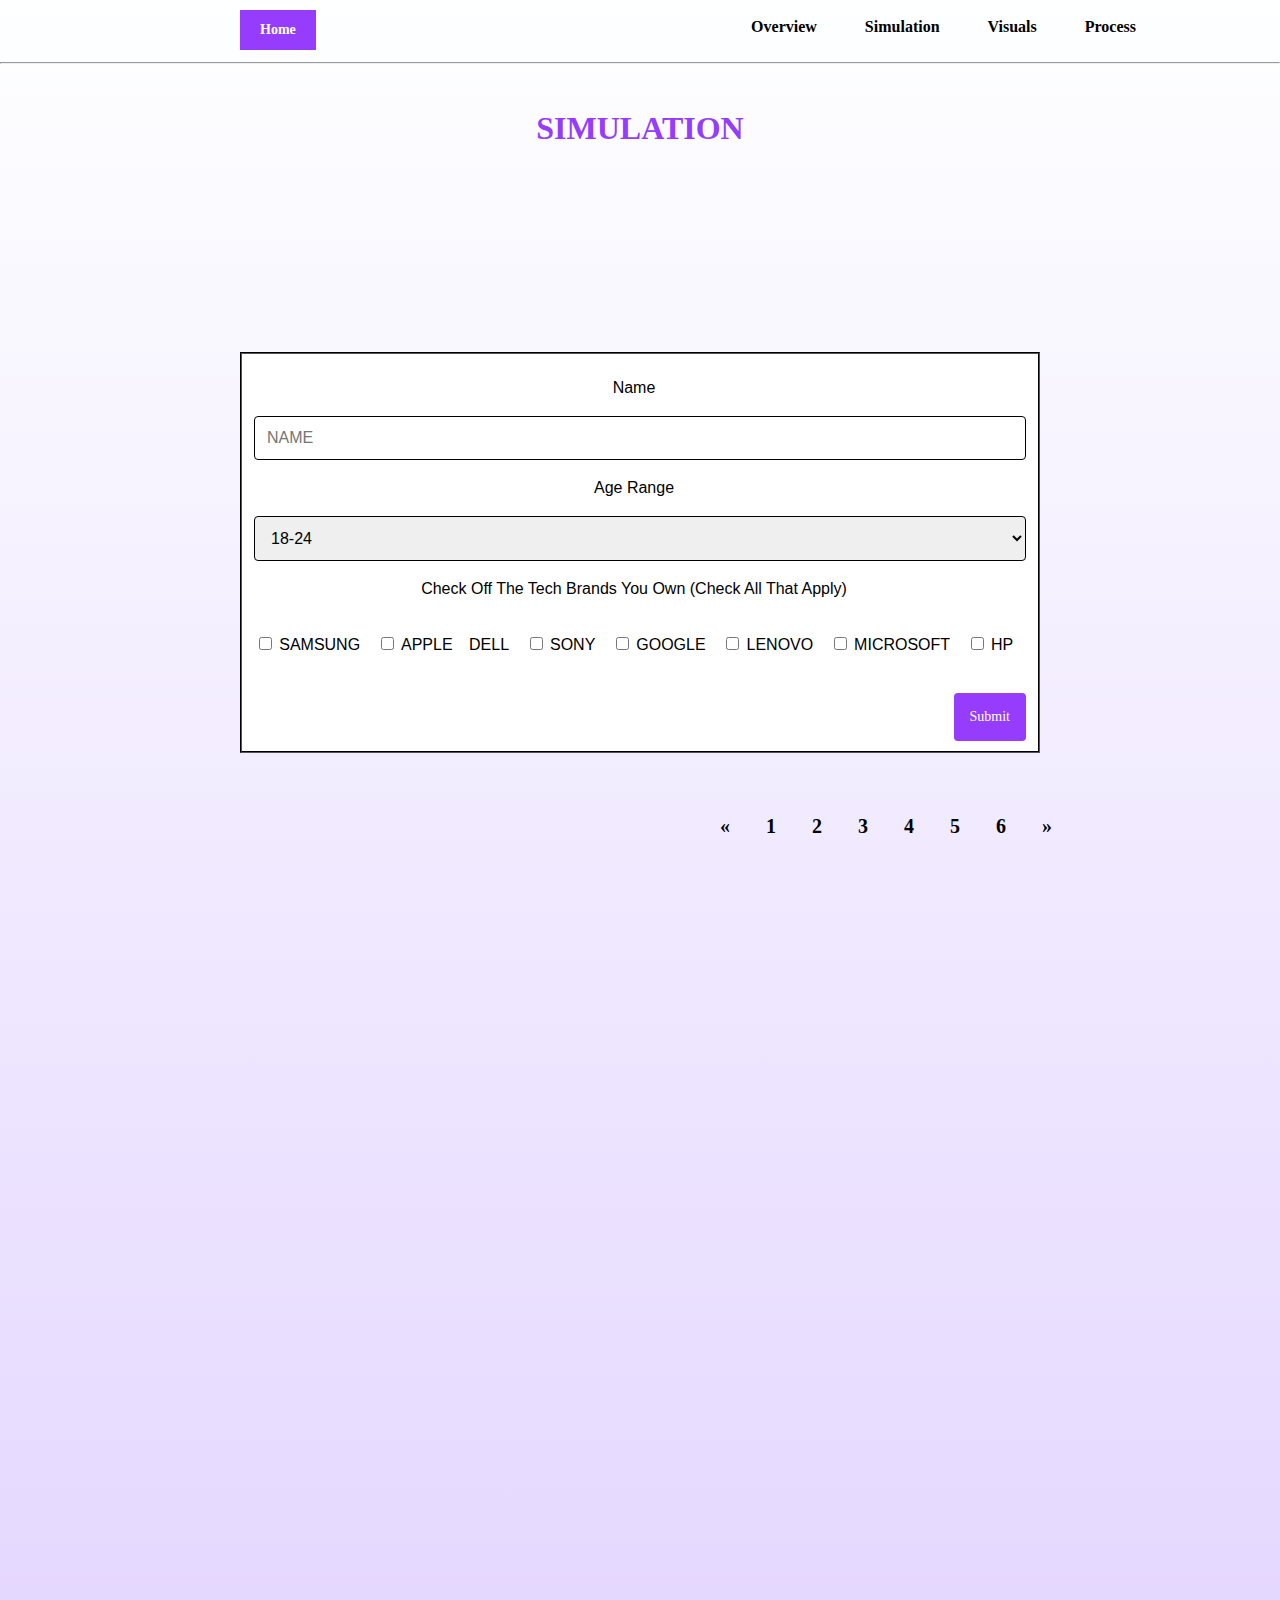
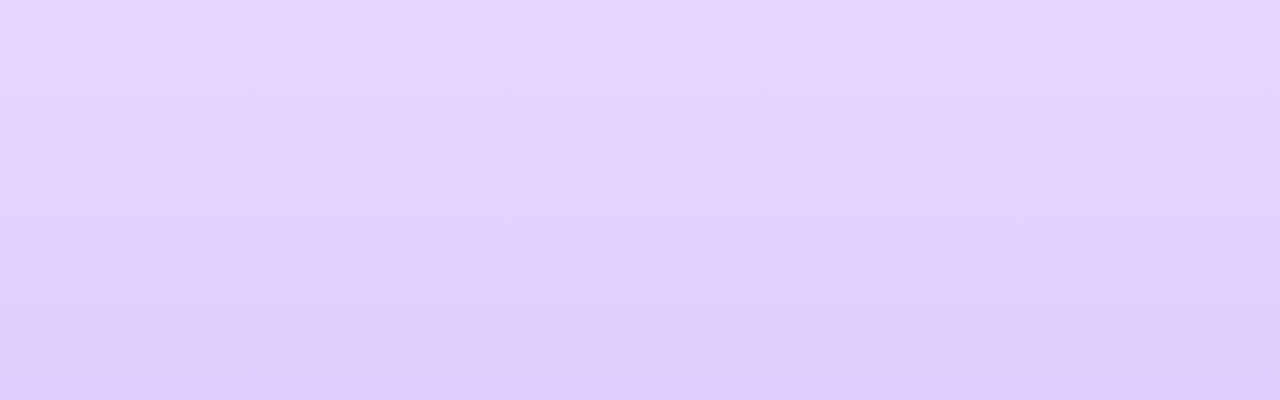
==== commit b126b70c: "Traceable New" ====
--- a/form1.html
+++ b/form1.html
@@ -72,7 +72,7 @@
 </form>
 
 
-<div class="pagination">
+<div class="pagination center">
   <a href="#">&laquo;</a>
   <a href="#">1</a>
   <a href="form2.html">2</a>
--- a/stylefinal.css
+++ b/stylefinal.css
@@ -59,6 +59,38 @@
    background-color: #77f04a;
 
 }
+.glitch {
+  color: black;
+  font-size: 80px;
+  text-align: center;
+  margin-top: 200px;
+  font-family: 'Clear Sans';
+  font-weight: 300;
+  animation: noise-anim 2s infinite linear alternate-reverse;
+  transform: translate(0);
+
+}
+@keyframes glitch {
+  0% {
+    transform: translate(0);
+  }
+  20% {
+    transform: translate(1px, 1px);
+  }
+  40% {
+    transform: translate(-4px, 2px);
+  }
+  60% {
+    transform: translate(1px, 3px);
+  }
+  80% {
+    transform: translate(2px, -1px);
+  }
+  to {
+    transform: translate(0);
+  }
+}
+
 
 /* li {
   float: right;
@@ -503,14 +535,21 @@
     resize: vertical;
 }
 
-.pagination {
-    display: inline-block;
-    float: right;
-}
+.pagination.center {
+    /* left: 55%; */
+    margin-top: -50px;
+}
+.pagination.center,
+.pagination.center ul {
+    float: left;
+    position: relative;
+}
+.pagination.center { left: 55%; }
+.pagination.center ul { left: -50%; }
 
 .pagination a {
     color: black;
-    float: left;
+    /* float: left; */
     padding: 8px 16px;
     text-decoration: none;
     font-family: 'Clear Sans';
@@ -563,17 +602,26 @@
   font-size: 16px;
   padding-left: 200px;
   padding-right: 300px;
-  width: 100%;
+  width: 90%;
+  line-height: 1.6;
 
 }
 .OverviewHeader {
 
-  font-family: sans-serif;
+  font-family: 'Clear Sans';
   font-style: normal;
   font-weight: bold;
   font-size: 20px;
   padding-top: 30px;
   width: 100%;
+}
+
+.instructions {
+  font-family: 'Clear Sans';
+  font-size: 14px;
+  text-align: center;
+  font-weight: 200;
+
 }
 
 .OverviewHeader2 {
@@ -589,6 +637,25 @@
     padding-top: 8;
     color: #77f04a;
 }
+.OverviewPageHeader {
+  float: left;
+  font-family: 'Clear Sans';
+  padding-left: 200px;
+  padding-right: 300px;
+  margin-bottom: -100px;
+}
+
+.CookiesOverview {
+  text-align: center;
+    font-family: 'Clear Sans';
+    font-style: normal;
+    font-weight: normal;
+    font-size: 16px;
+    padding-left: 200px;
+    padding-right: 300px;
+    width: 100%;
+    line-height: 1.6;
+}
 
 .Thankyou {
   text-align: center;
@@ -661,7 +728,13 @@
     background: white;
 }
 
-
+.Response{
+  text-align: center;
+  font-family: 'Clear Sans';
+  font-size: 16px;
+  color: black;
+  margin-bottom: 1.5em;
+}
 .set2 {
     display: block;
     -webkit-margin-start: 2px;
@@ -681,3 +754,58 @@
     margin-right: auto;
     margin-top: -200;
 }
+
+.Container2{
+  display: flex;
+  justify-content: center;
+
+}
+.column {
+    float: left;
+    width: 25%;
+    padding: 10px;
+}
+
+/* Style the images inside the grid */
+.column img {
+    opacity: 0.8;
+    cursor: pointer;
+}
+
+.column img:hover {
+    opacity: 1;
+}
+
+/* Clear floats after the columns */
+.row:after {
+    content: "";
+    display: table;
+    clear: both;
+}
+
+/* The expanding image container (positioning is needed to position the close button and the text) */
+.container3 {
+    position: relative;
+    /* display: none; */
+}
+
+/* Expanding image text */
+#imgtext {
+    position: absolute;
+    bottom: 15px;
+    left: 15px;
+    color: white;
+    font-size: 20px;
+}
+.Posters{
+  text-align: center;
+}
+/* Closable button inside the image */
+.closebtn {
+    position: absolute;
+    top: 10px;
+    right: 15px;
+    color: white;
+    font-size: 35px;
+    cursor: pointer;
+}
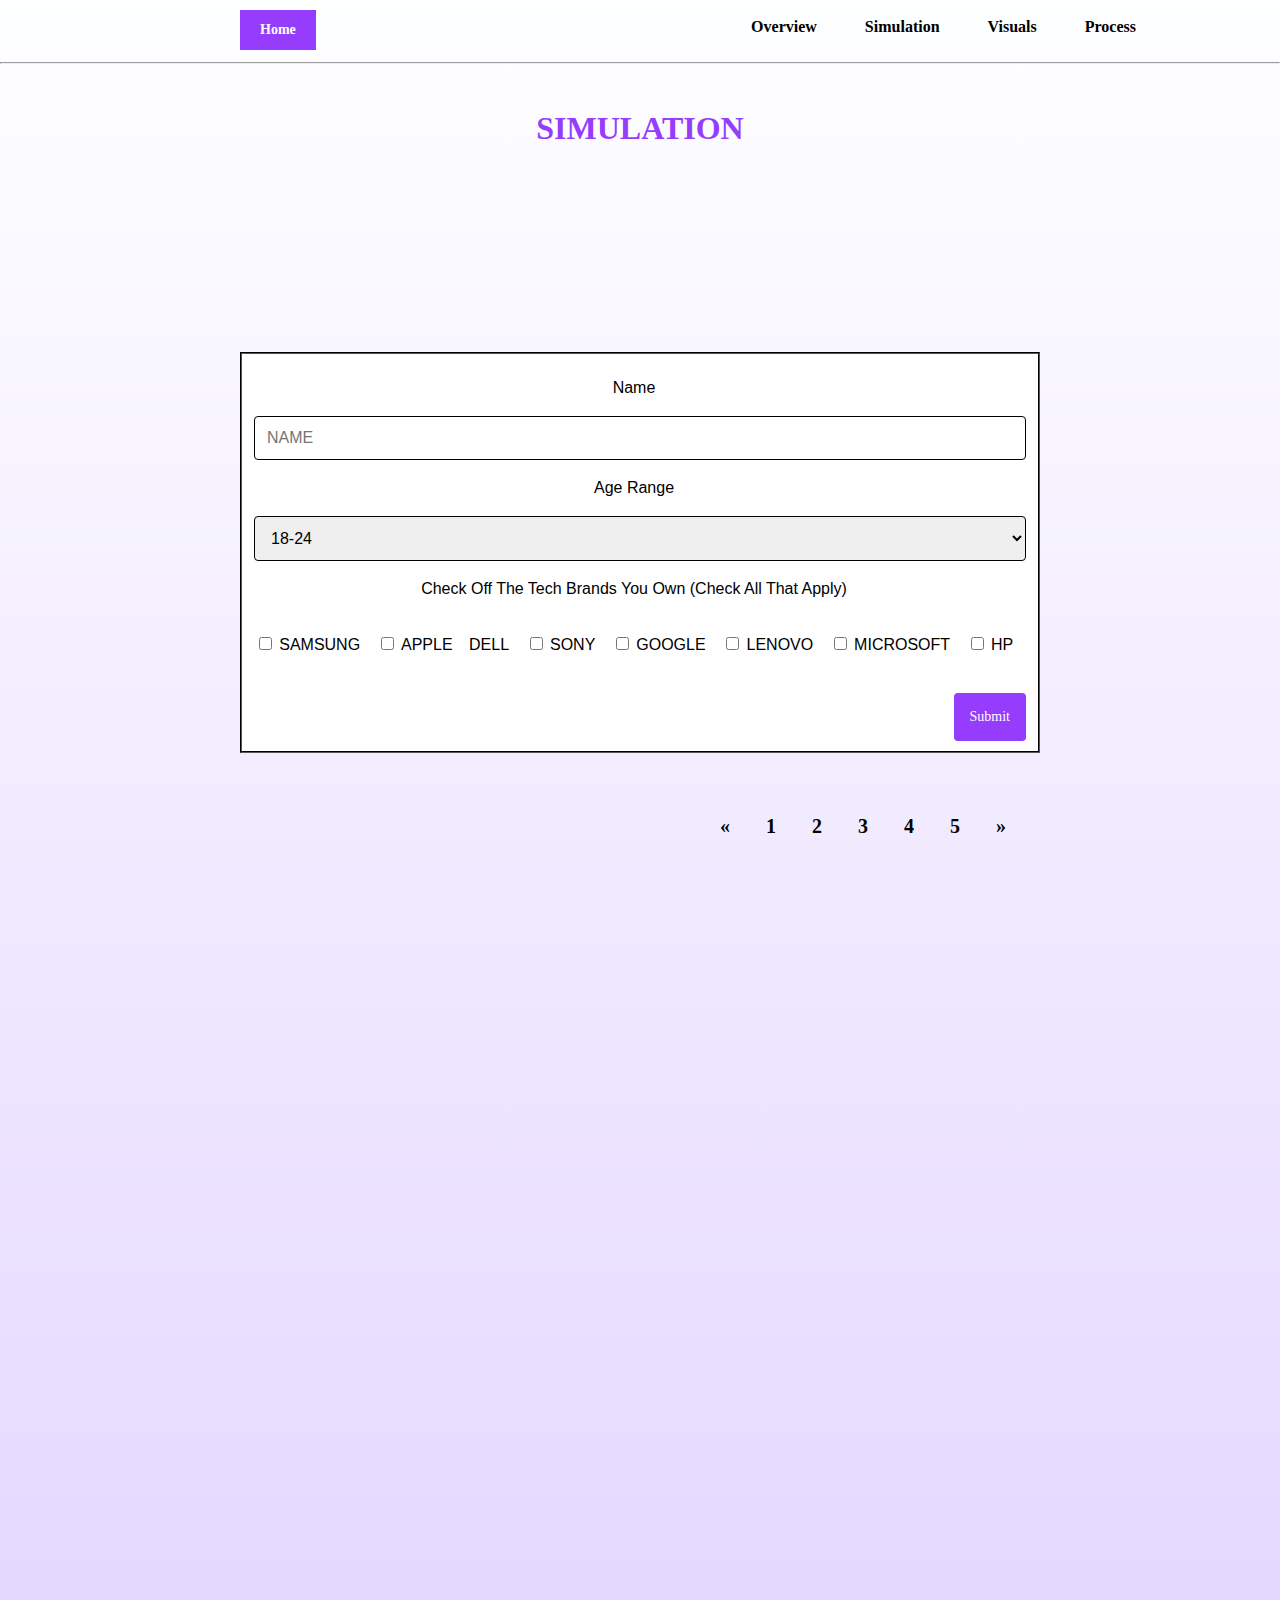
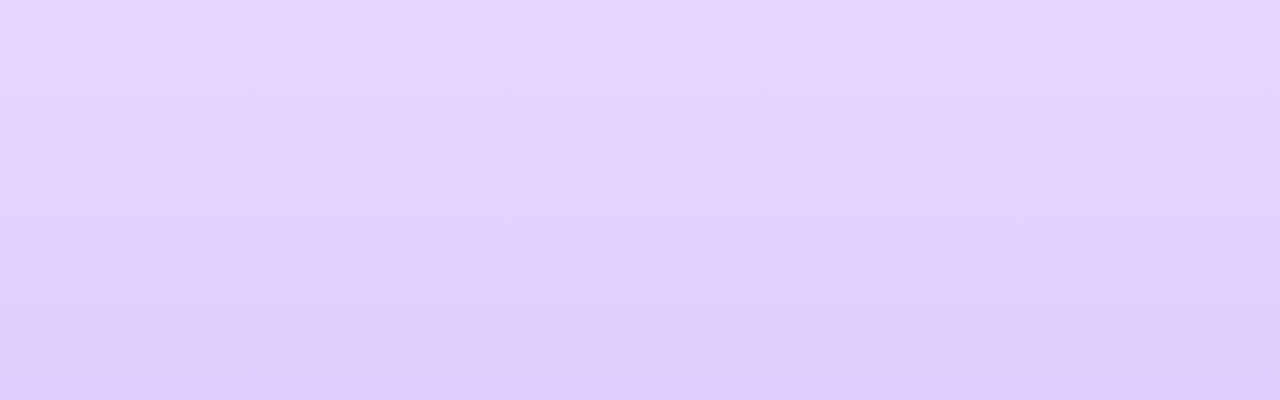
==== commit 454a72b8: "Updates" ====
--- a/form1.html
+++ b/form1.html
@@ -74,12 +74,11 @@
 
 <div class="pagination center">
   <a href="#">&laquo;</a>
-  <a href="#">1</a>
+  <a href="form1.html">1</a>
   <a href="form2.html">2</a>
-  <a href="#">3</a>
-  <a href="#">4</a>
-  <a href="#">5</a>
-  <a href="#">6</a>
+  <a href="form3.html">3</a>
+  <a href="form4.html">4</a>
+  <a href="Last.html">5</a>
   <a href="#">&raquo;</a>
 </div>
 
--- a/stylefinal.css
+++ b/stylefinal.css
@@ -57,6 +57,8 @@
 a.button3:hover {
 
    background-color: #77f04a;
+
+}
 
 }
 .glitch {
@@ -760,6 +762,11 @@
   justify-content: center;
 
 }
+.Container4{
+  margin-top: -100;
+  justify-content: center;
+
+}
 .column {
     float: left;
     width: 25%;
